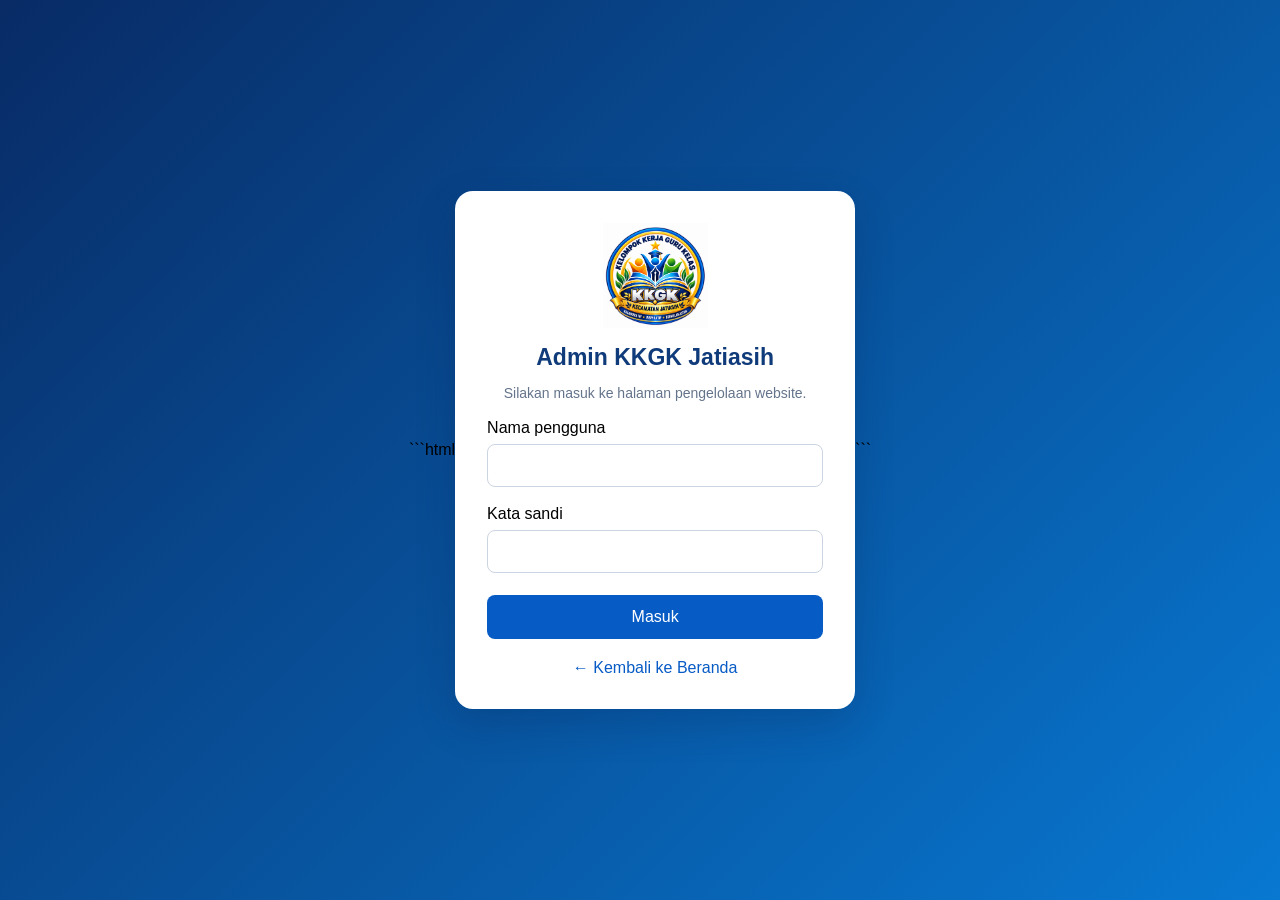
==== admin/index.html @ e4d94a55 "Create index.html" ====
```html
<!DOCTYPE html>
<html lang="id">
<head>
  <meta charset="UTF-8">
  <meta name="viewport" content="width=device-width, initial-scale=1.0">
  <title>Login Admin | KKGK Jatiasih</title>
  <style>
    * { box-sizing: border-box; }
    body {
      margin: 0;
      min-height: 100vh;
      display: flex;
      justify-content: center;
      align-items: center;
      padding: 20px;
      font-family: Arial, sans-serif;
      background: linear-gradient(135deg, #082b65, #0878d1);
    }
    .card {
      width: 100%;
      max-width: 400px;
      padding: 32px;
      background: white;
      border-radius: 18px;
      box-shadow: 0 15px 40px #001b4533;
      text-align: center;
    }
    img { width: 105px; height: 105px; object-fit: contain; }
    h1 { color: #103b7a; font-size: 23px; margin-bottom: 8px; }
    p { color: #64748b; font-size: 14px; }
    label { display: block; text-align: left; margin: 18px 0 7px; }
    input {
      width: 100%;
      padding: 12px;
      border: 1px solid #cbd5e1;
      border-radius: 8px;
      font-size: 15px;
    }
    button {
      width: 100%;
      margin-top: 22px;
      padding: 13px;
      background: #075bc5;
      color: white;
      border: 0;
      border-radius: 8px;
      font-size: 16px;
      cursor: pointer;
    }
    button:hover { background: #06479a; }
    #pesan { color: #b91c1c; line-height: 1.5; }
    a { color: #075bc5; text-decoration: none; }
    .kembali { display: block; margin-top: 20px; }
  </style>
</head>
<body>
  <main class="card">
    <img src="../logo-kkgk.png" alt="Logo KKGK"
         onerror="this.style.display='none'">
    <h1>Admin KKGK Jatiasih</h1>
    <p>Silakan masuk ke halaman pengelolaan website.</p>

    <form id="loginForm">
      <label for="username">Nama pengguna</label>
      <input id="username" autocomplete="username" required>

      <label for="password">Kata sandi</label>
      <input id="password" type="password"
             autocomplete="current-password" required>

      <button type="submit">Masuk</button>
      <p id="pesan" role="alert"></p>
    </form>

    <a class="kembali" href="../index.html">← Kembali ke Beranda</a>
  </main>

  <script>
    document.getElementById("loginForm").addEventListener("submit", function(e) {
      e.preventDefault();
      document.getElementById("pesan").textContent =
        "Sistem login belum dikonfigurasi. Hubungkan autentikasi admin yang aman sebelum digunakan.";
    });
  </script>
</body>
</html>
```
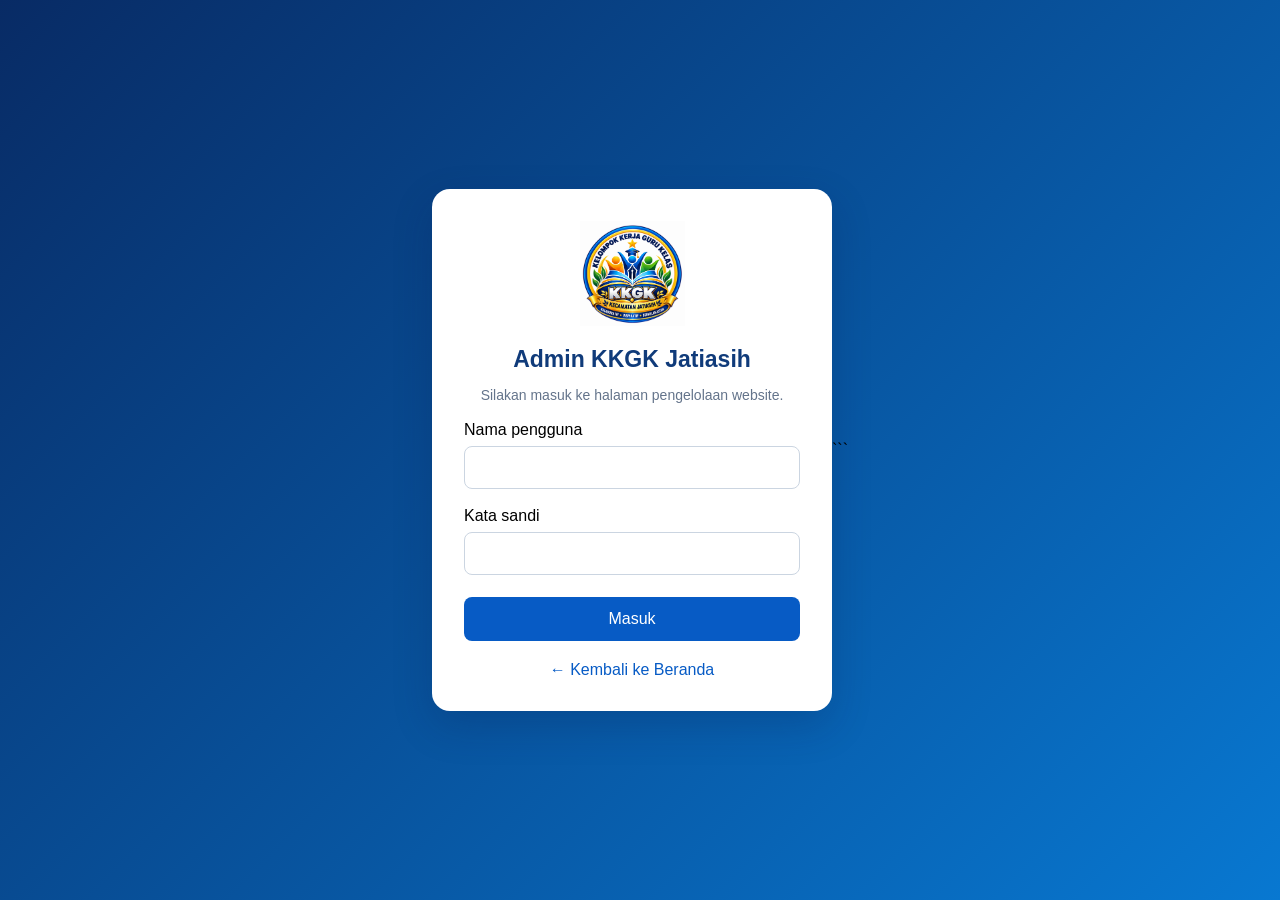
==== commit ab5e509e: "Update index.html" ====
--- a/admin/index.html
+++ b/admin/index.html
@@ -1,4 +1,3 @@
-```html
 <!DOCTYPE html>
 <html lang="id">
 <head>
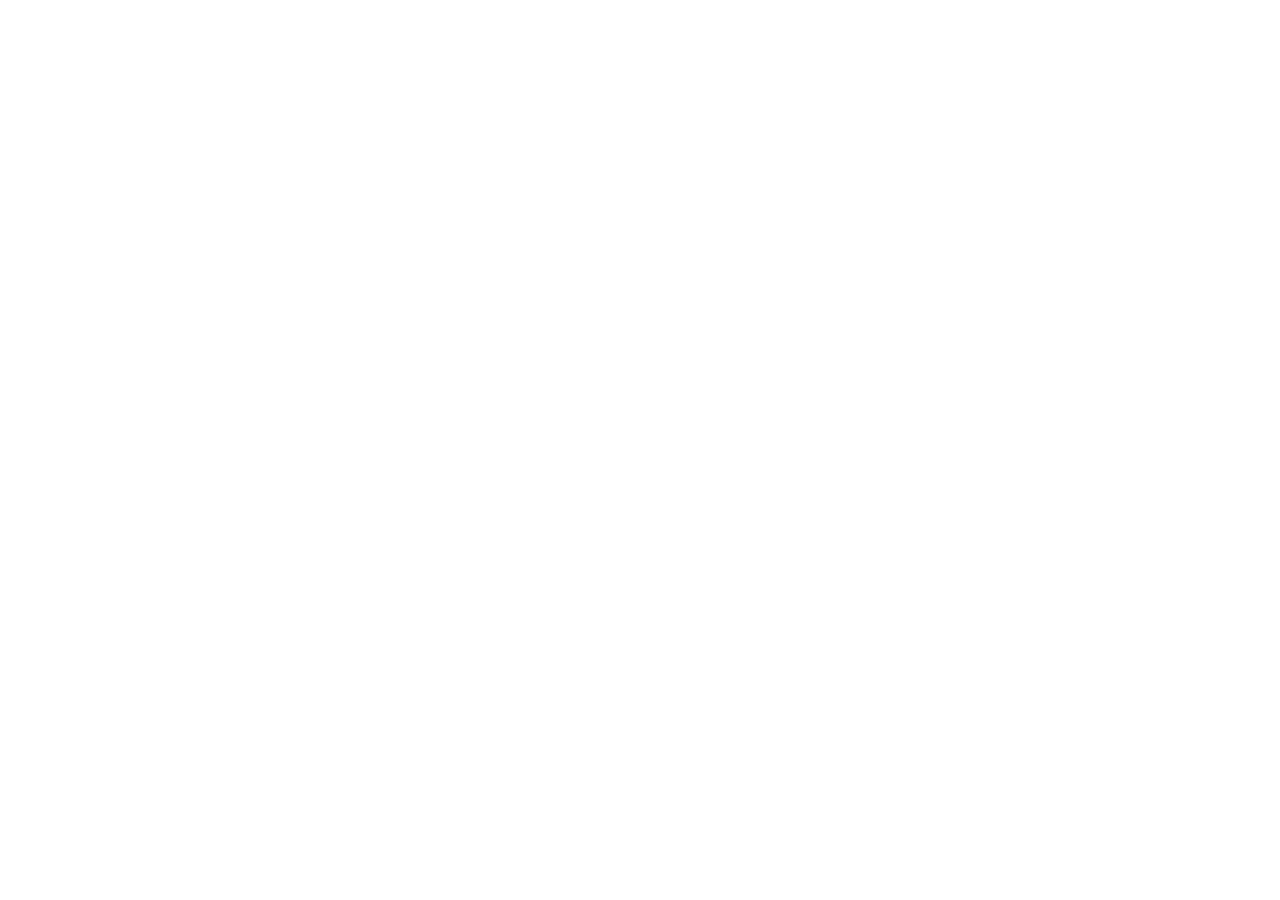
==== commit 070378e2: "Update index.html" ====
--- a/admin/index.html
+++ b/admin/index.html
@@ -1,87 +1,12 @@
 <!DOCTYPE html>
 <html lang="id">
 <head>
-  <meta charset="UTF-8">
-  <meta name="viewport" content="width=device-width, initial-scale=1.0">
-  <title>Login Admin | KKGK Jatiasih</title>
-  <style>
-    * { box-sizing: border-box; }
-    body {
-      margin: 0;
-      min-height: 100vh;
-      display: flex;
-      justify-content: center;
-      align-items: center;
-      padding: 20px;
-      font-family: Arial, sans-serif;
-      background: linear-gradient(135deg, #082b65, #0878d1);
-    }
-    .card {
-      width: 100%;
-      max-width: 400px;
-      padding: 32px;
-      background: white;
-      border-radius: 18px;
-      box-shadow: 0 15px 40px #001b4533;
-      text-align: center;
-    }
-    img { width: 105px; height: 105px; object-fit: contain; }
-    h1 { color: #103b7a; font-size: 23px; margin-bottom: 8px; }
-    p { color: #64748b; font-size: 14px; }
-    label { display: block; text-align: left; margin: 18px 0 7px; }
-    input {
-      width: 100%;
-      padding: 12px;
-      border: 1px solid #cbd5e1;
-      border-radius: 8px;
-      font-size: 15px;
-    }
-    button {
-      width: 100%;
-      margin-top: 22px;
-      padding: 13px;
-      background: #075bc5;
-      color: white;
-      border: 0;
-      border-radius: 8px;
-      font-size: 16px;
-      cursor: pointer;
-    }
-    button:hover { background: #06479a; }
-    #pesan { color: #b91c1c; line-height: 1.5; }
-    a { color: #075bc5; text-decoration: none; }
-    .kembali { display: block; margin-top: 20px; }
-  </style>
+  <meta charset="utf-8">
+  <meta name="viewport" content="width=device-width, initial-scale=1">
+  <title>Admin KKGK Jatiasih</title>
 </head>
 <body>
-  <main class="card">
-    <img src="../logo-kkgk.png" alt="Logo KKGK"
-         onerror="this.style.display='none'">
-    <h1>Admin KKGK Jatiasih</h1>
-    <p>Silakan masuk ke halaman pengelolaan website.</p>
-
-    <form id="loginForm">
-      <label for="username">Nama pengguna</label>
-      <input id="username" autocomplete="username" required>
-
-      <label for="password">Kata sandi</label>
-      <input id="password" type="password"
-             autocomplete="current-password" required>
-
-      <button type="submit">Masuk</button>
-      <p id="pesan" role="alert"></p>
-    </form>
-
-    <a class="kembali" href="../index.html">← Kembali ke Beranda</a>
-  </main>
-
-  <script>
-    document.getElementById("loginForm").addEventListener("submit", function(e) {
-      e.preventDefault();
-      document.getElementById("pesan").textContent =
-        "Sistem login belum dikonfigurasi. Hubungkan autentikasi admin yang aman sebelum digunakan.";
-    });
-  </script>
+  <script src="https://identity.netlify.com/v1/netlify-identity-widget.js"></script>
+  <script src="https://unpkg.com/decap-cms@^3.0.0/dist/decap-cms.js"></script>
 </body>
 </html>
-```
